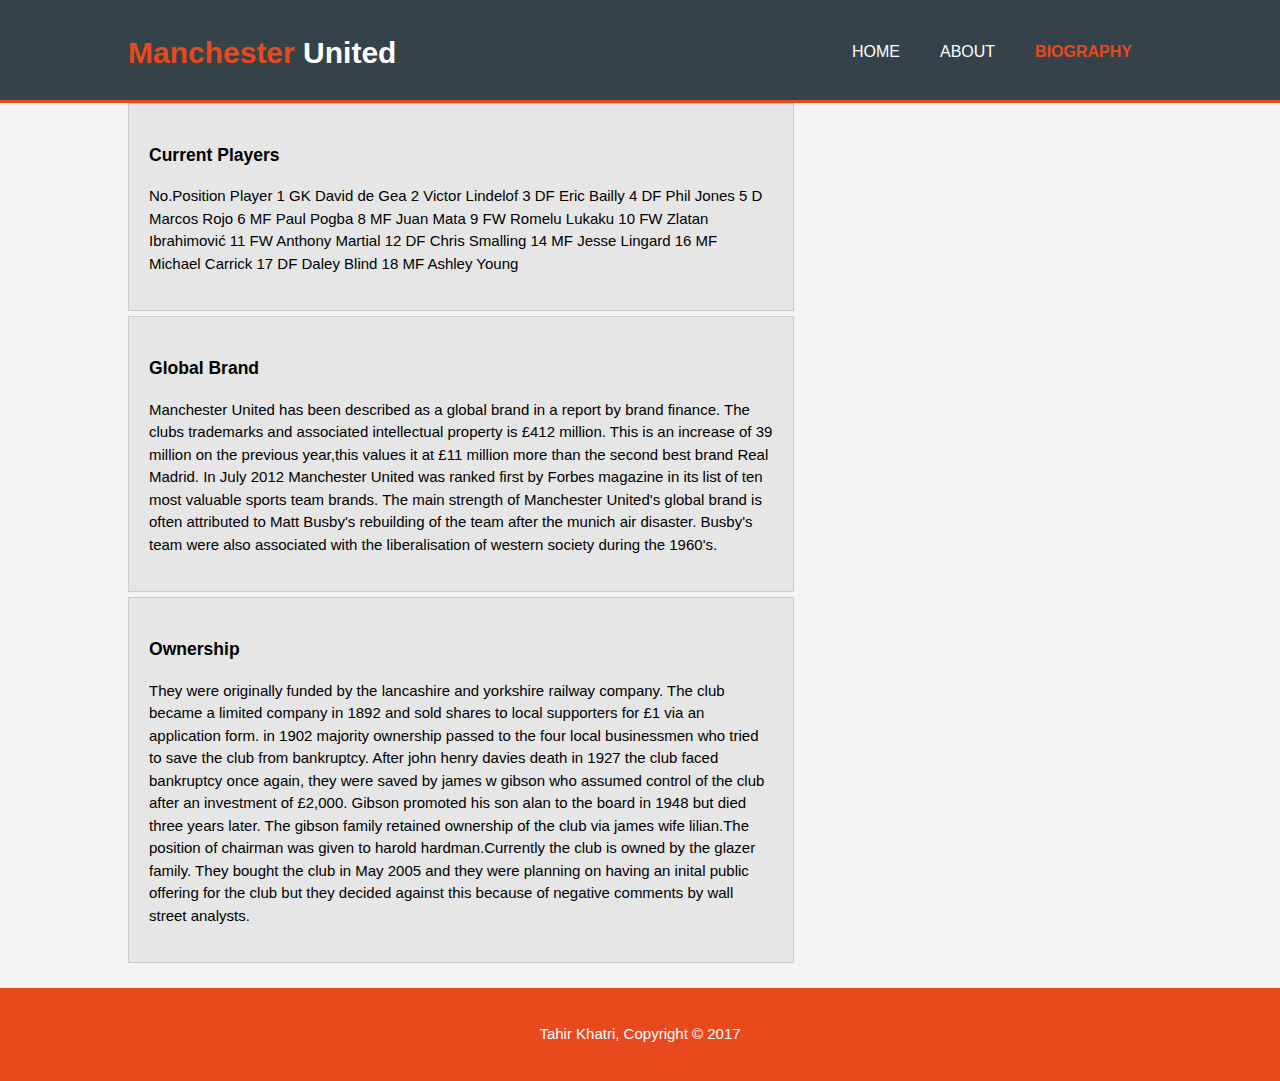
==== biography.html @ c9b1301a "first commit to new repo" ====
<!DOCTYPE html>
<html>
  <head>
    <meta charset="utf-8">
    <meta name="viewport" content="width=device-width">
    <meta name="description" content="Affordable and professional web design">
	  <meta name="keywords" content="web design, affordable web design, professional web design">
  	<meta name="author" content="Tahir Khatri">
    <title>Manchester United</title>
    <link rel="stylesheet" href="./css/style.css">
  </head>
  <body>
    <header>
      <div class="container">
        <div id="branding">
          <h1><span class="highlight">Manchester</span> United</h1>
        </div>
        <nav>
          <ul>
            <li><a href="index.html">Home</a></li>
            <li><a href="about.html">About</a></li>
            <li class="current"><a href="biography.html">Biography</a></li>
          </ul>
        </nav>
      </div>
    </header>
      <div class="container">
        
      </div>
    
      <div class="container">
        <article id="main-col">
          
          <ul id="services">
            <li>
              <h3>Current Players</h3>
	<p>No.Position Player 1 GK David de Gea 2 Victor Lindelof 3 DF Eric Bailly 4 DF Phil Jones 5 D Marcos Rojo 6 MF Paul Pogba 8 MF Juan Mata 9 FW Romelu Lukaku 10 FW Zlatan Ibrahimović 11 FW Anthony Martial 12 DF Chris Smalling 14 MF Jesse Lingard 16 MF Michael Carrick 17 DF Daley Blind 18 MF Ashley Young</p>
            </li>
            <li>
              <h3>Global Brand</h3>
              <p>Manchester United has been described as a global brand in a report by brand finance. The clubs trademarks and associated intellectual property is £412 million. This is an increase of 39 million on the previous year,this values it at £11 million more than the second best brand Real Madrid. In July 2012 Manchester United was ranked first by Forbes magazine in its list of ten most valuable sports team brands. The main strength of Manchester United's global brand is often attributed to Matt Busby's rebuilding of the team after the munich air disaster. Busby's team were also associated with the liberalisation of western society during the 1960's. </p>
						             </li>
            <li>
              <h3>Ownership</h3>
            <p> They were originally funded by the lancashire and yorkshire railway company. The club became a limited company in 1892 and sold shares to local supporters for £1 via an application form. in 1902 majority ownership passed to the four local businessmen who tried to save the club from bankruptcy. After john henry davies death in 1927 the club faced bankruptcy once again, they were saved by james w gibson who assumed control of the club after an investment of £2,000. Gibson promoted his son alan to the board in 1948 but died three years later. The gibson family retained ownership of the club via james wife lilian.The position of chairman was given to harold hardman.Currently the club is owned by the glazer family. They bought the club in May 2005 and they were planning on having an inital public offering for the club but they decided against this because of negative comments by wall street analysts. </p>  </li>
          </ul>
        </article>
      </div>
    

    <footer>
      <p>Tahir Khatri, Copyright &copy; 2017</p>
    </footer>
  </body>
</html>
---- css/style.css ----
body{
  font: 15px/1.5 Arial, Helvetica,sans-serif;
  padding:0;
  margin:0;
  background-color:#f4f4f4;
}




/* Global */
.container{
  width:80%;
  margin:auto;
  overflow:hidden;
}

ul{
  margin:0;
  padding:0;
}

.button_1{
  height:38px;
  background:#e8491d;
  border:0;
  padding-left: 20px;
  padding-right:20px;
  color:#ffffff;
}

.dark{
  padding:15px;
  background:#35424a;
  color:#ffffff;
  margin-top:10px;
  margin-bottom:10px;
}

/* Header **/
header{
  background:#35424a;
  color:#ffffff;
  padding-top:30px;
  min-height:70px;
  border-bottom:#e8491d 3px solid;
}

header a{
  color:#ffffff;
  text-decoration:none;
  text-transform: uppercase;
  font-size:16px;
  transition: all .5s;
}


header li{
  float:left;
  display:inline;
  padding: 0 20px 0 20px;
}

header #branding{
  float:left;
}

header #branding h1{
  margin:0;
}

header nav{
  float:right;
  margin-top:10px;
}

header .highlight, header .current a{
  color:#e8491d;
  font-weight:bold;
}

h1 .highlight {
	animation: HeaderFade 5s;
}

header a:hover{
  color:#cccccc;
  font-weight:bold;
}

/* Showcase */
#showcase{
  min-height:400px;
  background:url('../img/showcase.jpg') no-repeat 0 -400px;
  text-align:center;
  color:#ffffff;
}

#showcase h1{
  margin-top:100px;
  font-size:55px;
  margin-bottom:10px;
}

#showcase p{
  font-size:20px;
}

/* Newsletter */
#newsletter{
  padding:15px;
  color:#ffffff;
  background:#35424a
}

#newsletter h1{
  float:left;
}

#newsletter form {
  float:right;
  margin-top:15px;
}

#newsletter input[type="email"]{
  padding:4px;
  height:25px;
  width:250px;
}

/* Boxes */
#boxes{
  margin-top:20px;
}

#boxes .box{
  float:left;
  text-align: center;
  width:30%;
  padding:10px;
}

#boxes .box img{
  width:90px;
}

/* Sidebar */
aside#sidebar{
  float:right;
  width:30%;
  margin-top:10px;
}

aside#sidebar .quote input, aside#sidebar .quote textarea{
  width:90%;
  padding:5px;
}

/* Main-col */
article#main-col{
  float:left;
  width:65%;
}

/* Services */
ul#services li{
  list-style: none;
  padding:20px;
  border: #cccccc solid 1px;
  margin-bottom:5px;
  background:#e6e6e6;
}

footer{
  padding:20px;
  margin-top:20px;
  color:#ffffff;
  background-color:#e8491d;
  text-align: center;
}

/* Media Queries */
@media(max-width: 768px){
  header #branding,
  header nav,
  header nav li,
  #newsletter h1,
  #newsletter form,
  #boxes .box,
  article#main-col,
  aside#sidebar{
    float:none;
    text-align:center;
    width:100%;
  }

  header{
    padding-bottom:20px;
  }

  #showcase h1{
    margin-top:40px;
  }

  #newsletter button, .quote button{
    display:block;
    width:100%;
  }

  #newsletter form input[type="email"], .quote input, .quote textarea{
    width:100%;
    margin-bottom:5px;
  }
}

@keyframes HeaderFade {

  0%   { opacity:1; }
  50%  { opacity:0; }
  100% { opacity:1; }

}
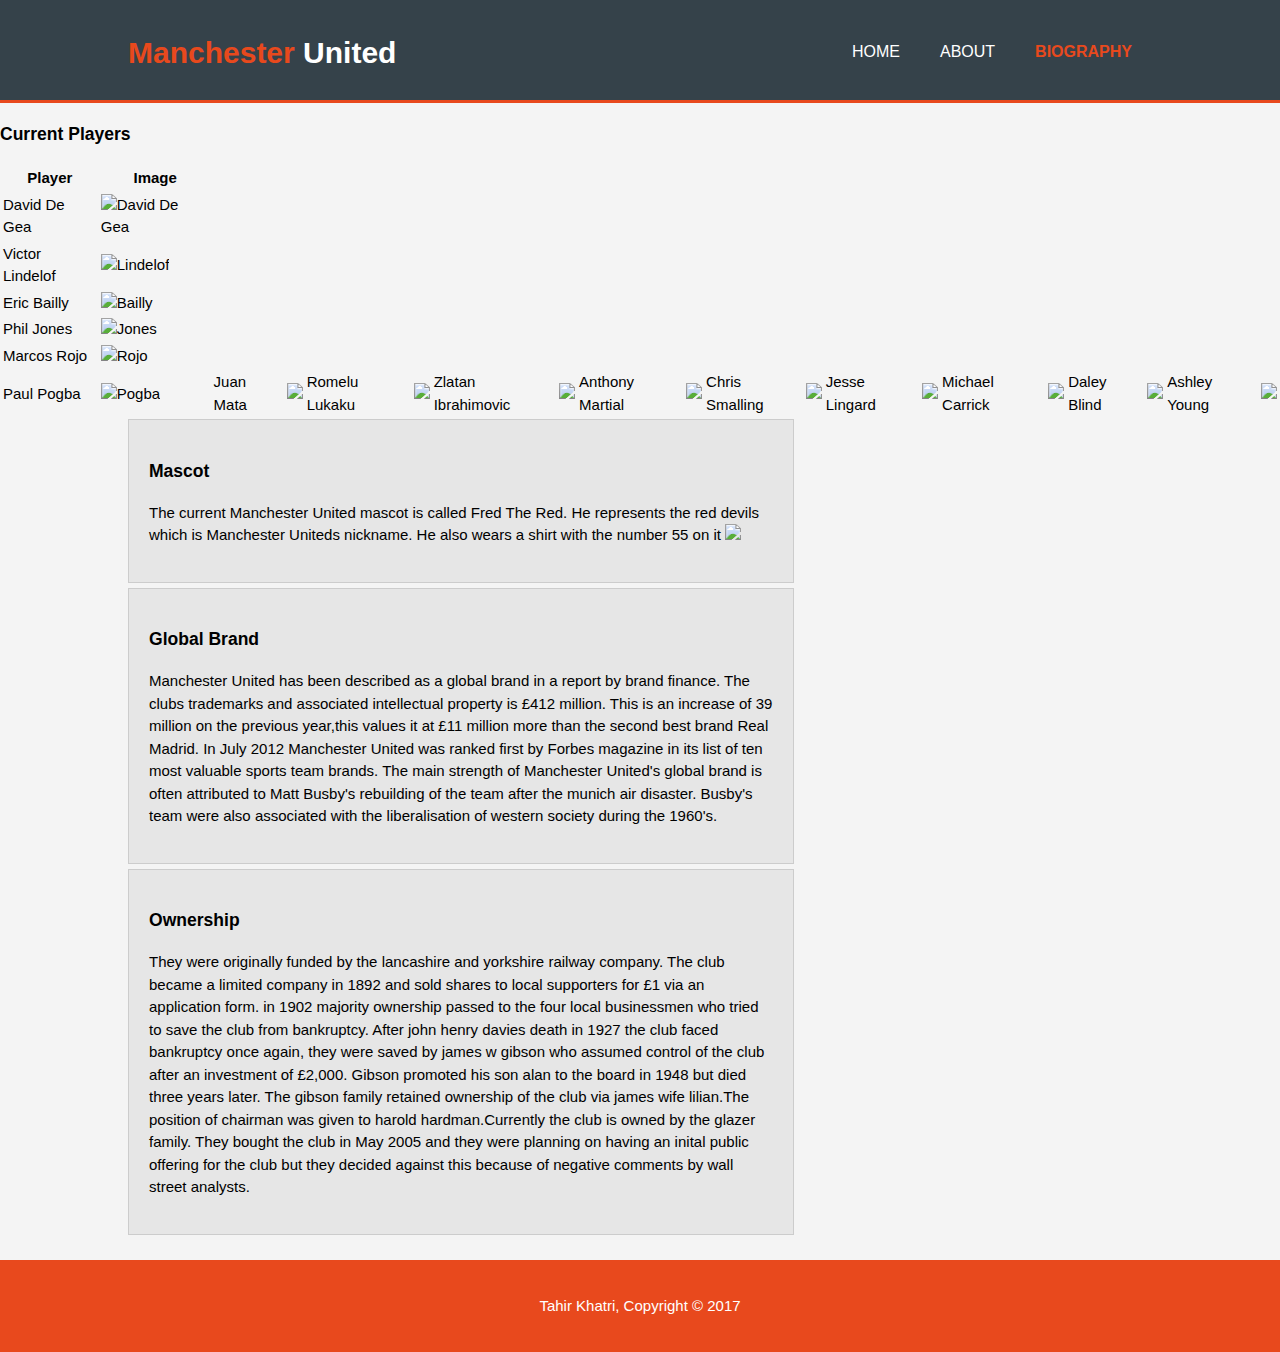
==== commit 43aeccf7: "Add files via upload" ====
--- a/biography.html
+++ b/biography.html
@@ -27,14 +27,76 @@
       <div class="container">
         
       </div>
+    <table>
+  <tr>
+  <h3>Current Players</h3>
+    <th>Player</th>
+    <th>Image</th>
+  </tr>
+  <tr>
+    <td>David De Gea</td>
+    <td><img src="img\De_Gea.jpg" alt="David De Gea"></td>
+  </tr>
+  <tr>
     
+    <td>Victor Lindelof</td>
+    <td><img src="img\Lindelof.jpg" alt="Lindelof"></td>
+  </tr>
+  <tr>
+    <td>Eric Bailly</td>
+    <td><img src="img\Bailly.jpg" alt="Bailly"></td>
+  </tr>
+  <tr>
+    
+    <td>Phil Jones</td>
+    <td><img src="img\Jones.jpg" alt="Jones"></td>
+  </tr>
+  <tr>
+    
+    <td>Marcos Rojo</td>
+    <td><img src="img\Rojo.jpg" alt="Rojo"></td>
+  </tr>
+  <tr>
+    
+    <td>Paul Pogba</td>
+    <td><img src="img\Pogba.jpg" alt="Pogba"></td>
+	
+	<td>Juan Mata</td>
+	<td><img src="img\Mata.jpg"></td>
+  
+  <td>Romelu Lukaku</td>
+  <td><img src="img\Lukaku.jpg"></td>
+  
+  <td>Zlatan Ibrahimovic</td>
+  <td><img src="img\Ibrahimovic.jpg"></td>
+  
+  <td>Anthony Martial</td>
+  <td><img src="img\Martial.jpg"></td>
+  
+  <td>Chris Smalling</td>
+  <td><img src="img\Smalling.jpg"></td>
+  
+  <td>Jesse Lingard</td>
+  <td><img src= "img\Lingard.jpg"></td>
+  
+  <td>Michael Carrick</td>
+  <td><img src="img\Carrick.jpg"></td>
+  
+  <td>Daley Blind </td>
+  <td><img src="img\Blind.jpg"></td>
+  
+  <td>Ashley Young</td>
+  <td><img src="img\Young.jpg"></td>
+  </tr>
+</table>
+
       <div class="container">
         <article id="main-col">
           
           <ul id="services">
             <li>
-              <h3>Current Players</h3>
-	<p>No.Position Player 1 GK David de Gea 2 Victor Lindelof 3 DF Eric Bailly 4 DF Phil Jones 5 D Marcos Rojo 6 MF Paul Pogba 8 MF Juan Mata 9 FW Romelu Lukaku 10 FW Zlatan Ibrahimović 11 FW Anthony Martial 12 DF Chris Smalling 14 MF Jesse Lingard 16 MF Michael Carrick 17 DF Daley Blind 18 MF Ashley Young</p>
+              <h3>Mascot</h3>
+	<p> The current Manchester United mascot is called Fred The Red. He represents the red devils which is Manchester Uniteds nickname. He also wears a shirt with the number 55 on it <img src="img\Fred_the_Red.jpg"</p>
             </li>
             <li>
               <h3>Global Brand</h3>
--- a/css/style.css
+++ b/css/style.css
@@ -81,6 +81,10 @@
 
 h1 .highlight {
 	animation: HeaderFade 5s;
+}
+
+.mainimage {
+animation: HeaderFade 5s;
 }
 
 header a:hover{
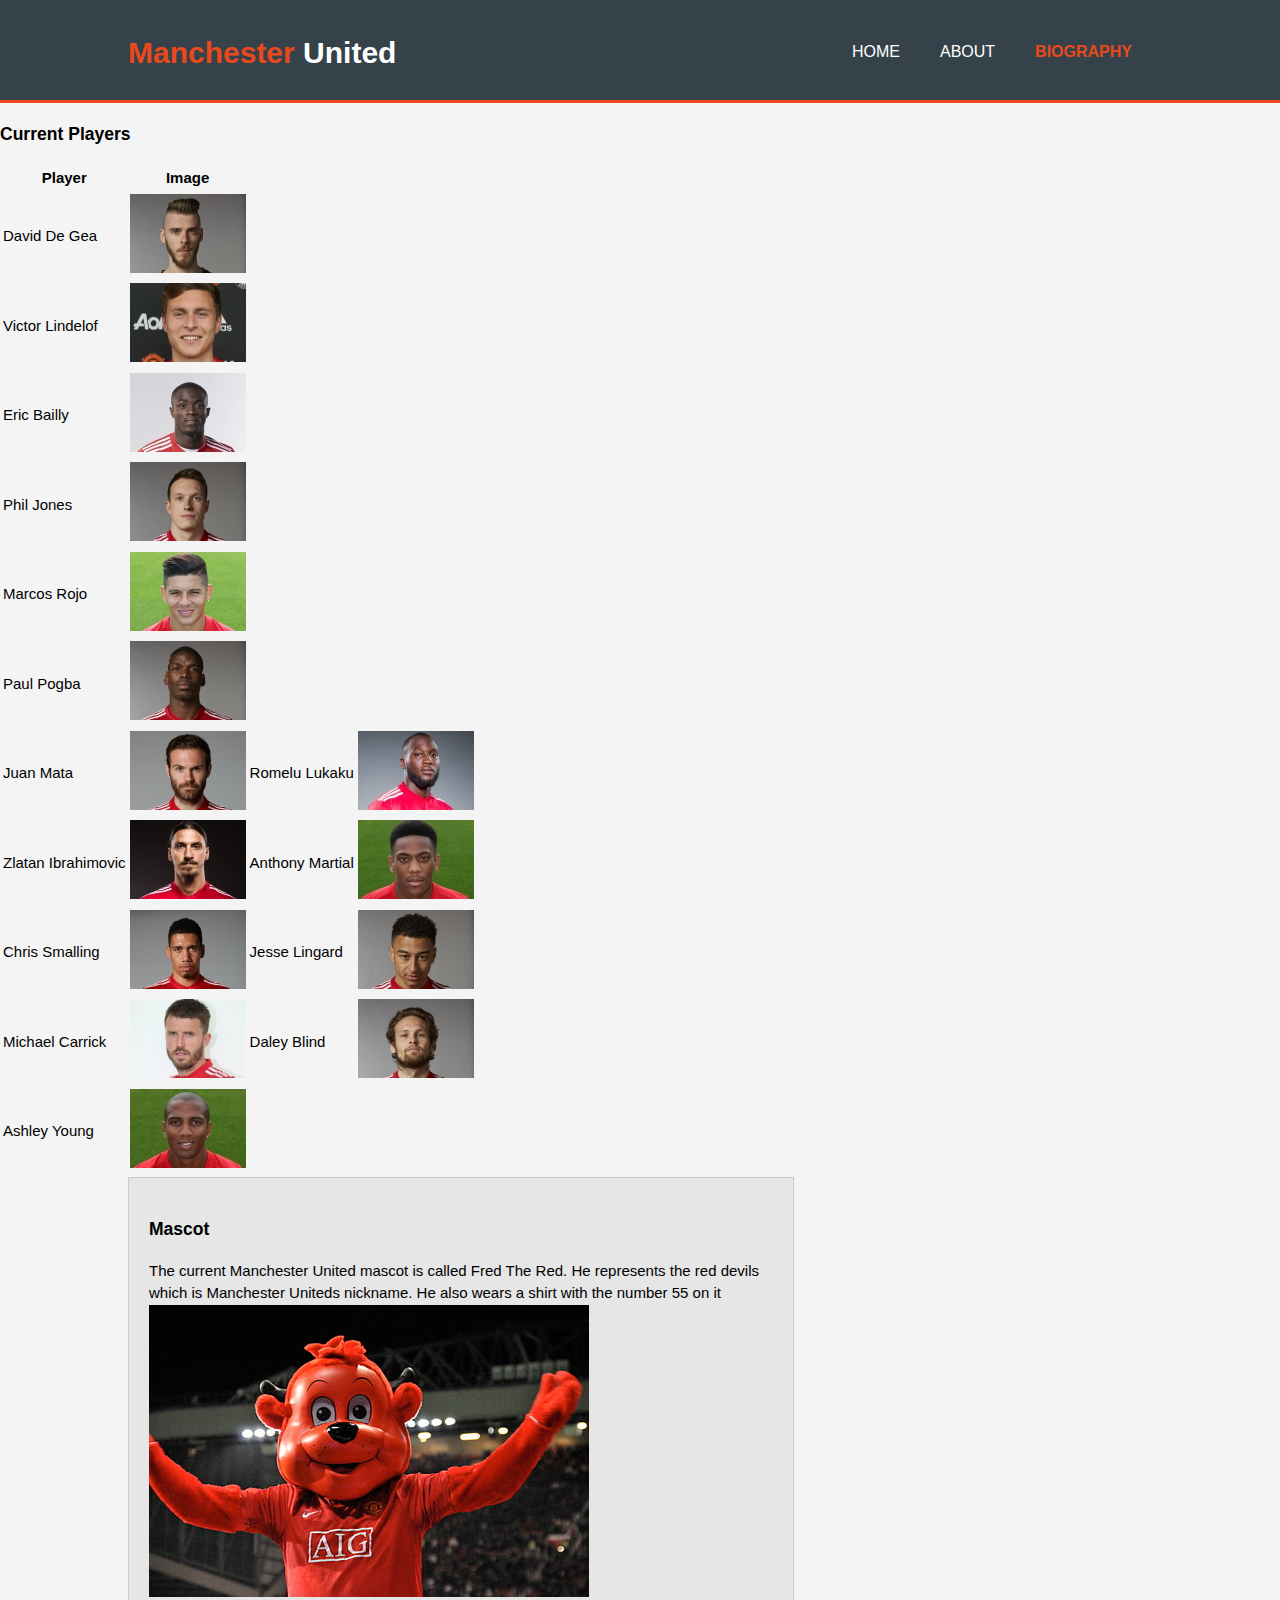
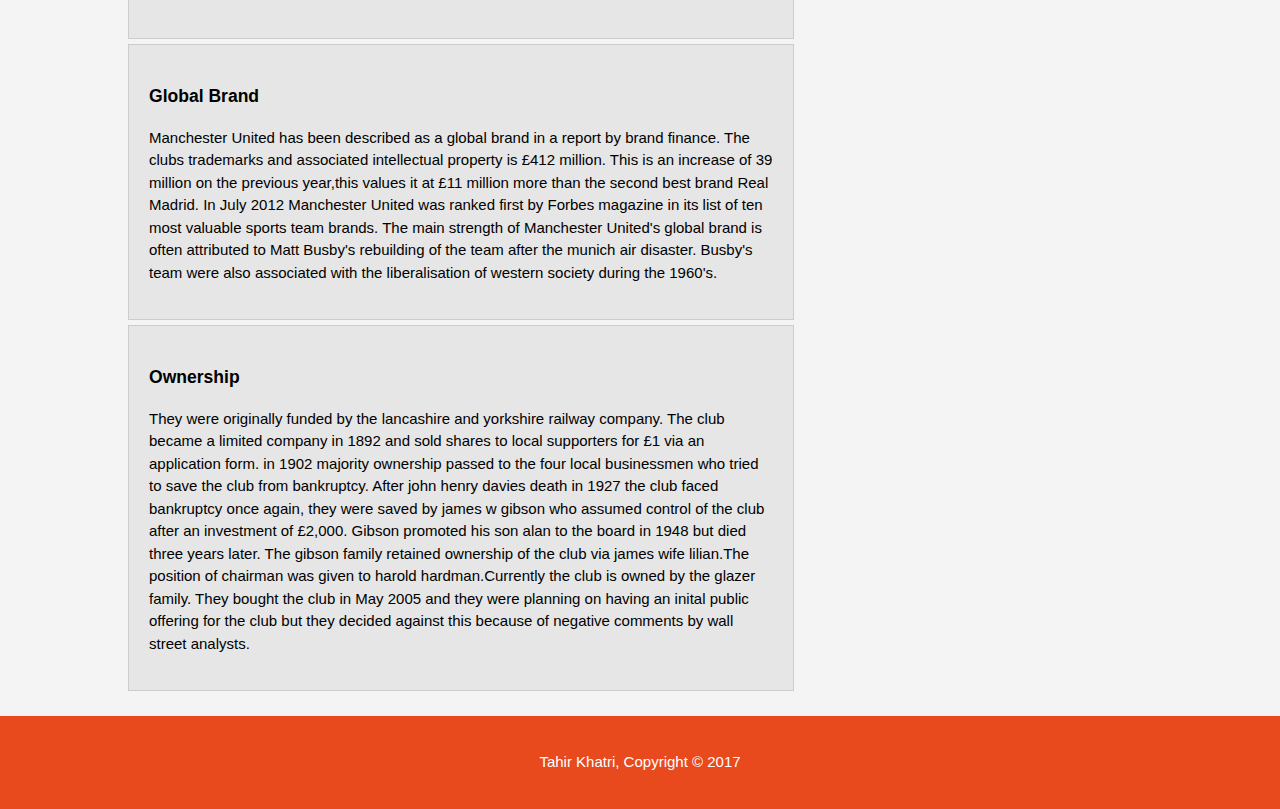
==== commit 70ede660: "Add files via upload" ====
--- a/biography.html
+++ b/biography.html
@@ -60,34 +60,36 @@
     
     <td>Paul Pogba</td>
     <td><img src="img\Pogba.jpg" alt="Pogba"></td>
+	</tr>
 	
 	<td>Juan Mata</td>
 	<td><img src="img\Mata.jpg"></td>
   
   <td>Romelu Lukaku</td>
   <td><img src="img\Lukaku.jpg"></td>
-  
+  </tr>
   <td>Zlatan Ibrahimovic</td>
   <td><img src="img\Ibrahimovic.jpg"></td>
   
   <td>Anthony Martial</td>
   <td><img src="img\Martial.jpg"></td>
-  
+  </tr>
   <td>Chris Smalling</td>
   <td><img src="img\Smalling.jpg"></td>
   
   <td>Jesse Lingard</td>
   <td><img src= "img\Lingard.jpg"></td>
-  
+  </tr>
   <td>Michael Carrick</td>
   <td><img src="img\Carrick.jpg"></td>
   
   <td>Daley Blind </td>
   <td><img src="img\Blind.jpg"></td>
-  
+  </tr>
   <td>Ashley Young</td>
   <td><img src="img\Young.jpg"></td>
   </tr>
+  
 </table>
 
       <div class="container">
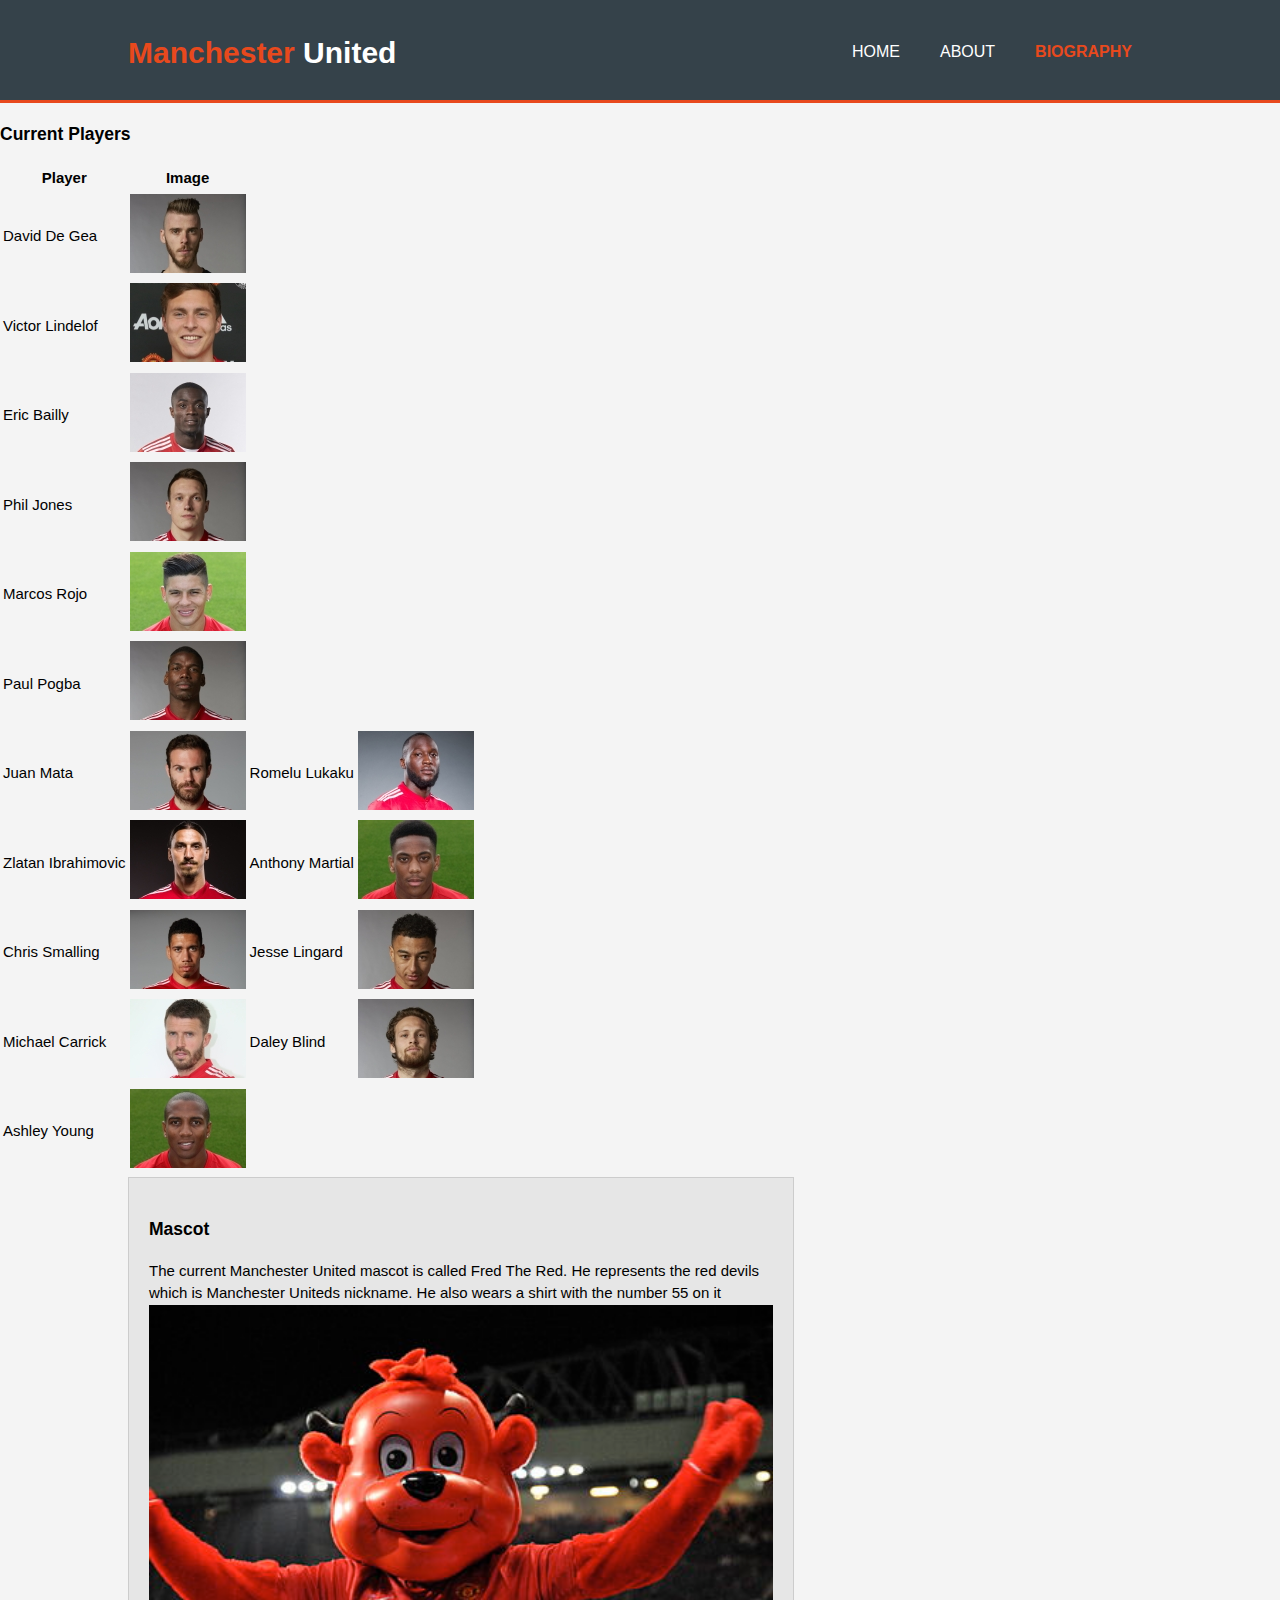
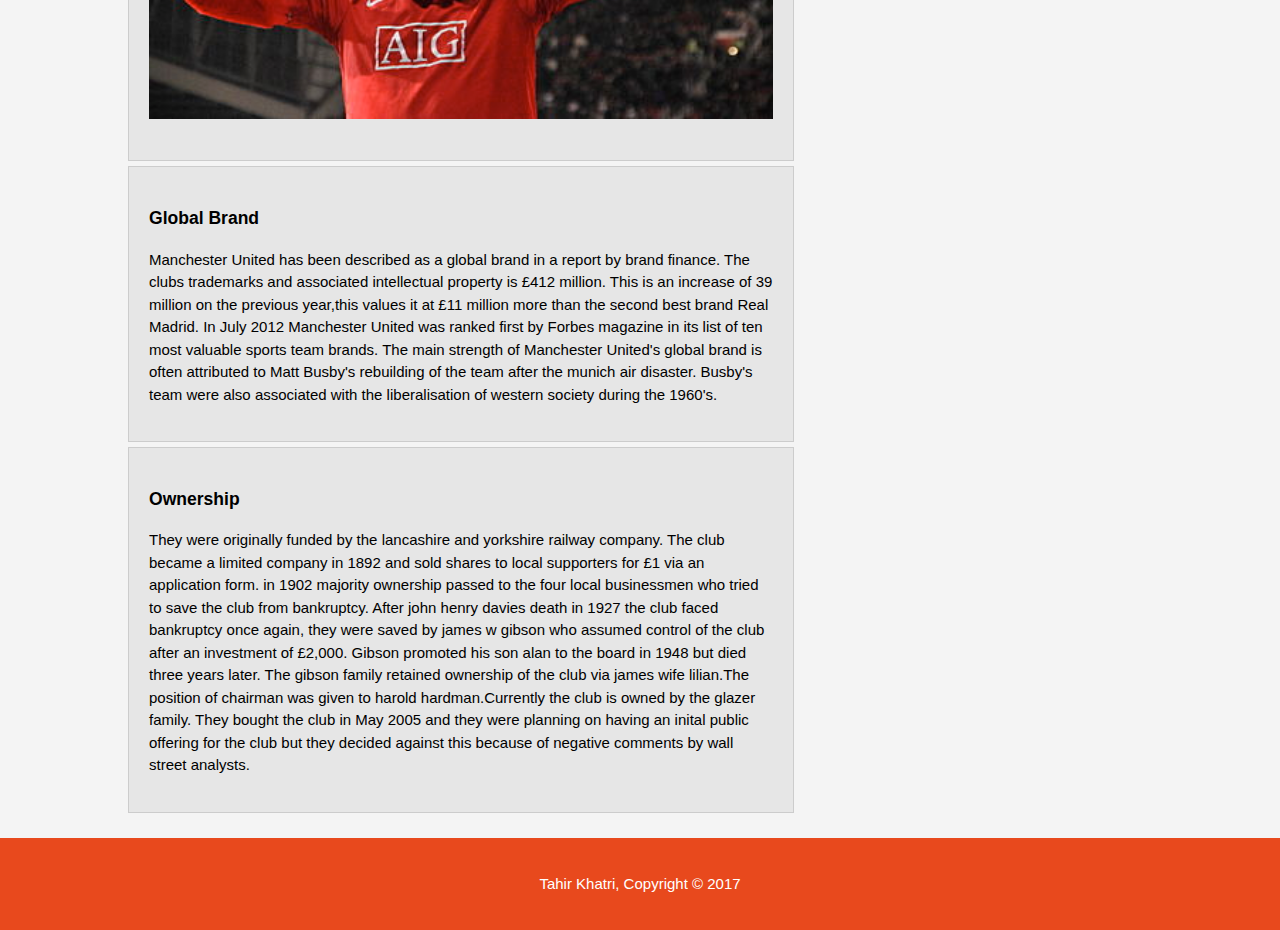
==== commit 03ae0dfc: "Add files via upload" ====
--- a/biography.html
+++ b/biography.html
@@ -36,6 +36,10 @@
   <tr>
     <td>David De Gea</td>
     <td><img src="img\De_Gea.jpg" alt="David De Gea"></td>
+  <div class="container">
+  
+  </div>
+</div>
   </tr>
   <tr>
     
@@ -98,7 +102,7 @@
           <ul id="services">
             <li>
               <h3>Mascot</h3>
-	<p> The current Manchester United mascot is called Fred The Red. He represents the red devils which is Manchester Uniteds nickname. He also wears a shirt with the number 55 on it <img src="img\Fred_the_Red.jpg"</p>
+	<p> The current Manchester United mascot is called Fred The Red. He represents the red devils which is Manchester Uniteds nickname. He also wears a shirt with the number 55 on it <img src="img\Fred_the_Red.jpg"style="width: 100%"></p>
             </li>
             <li>
               <h3>Global Brand</h3>
